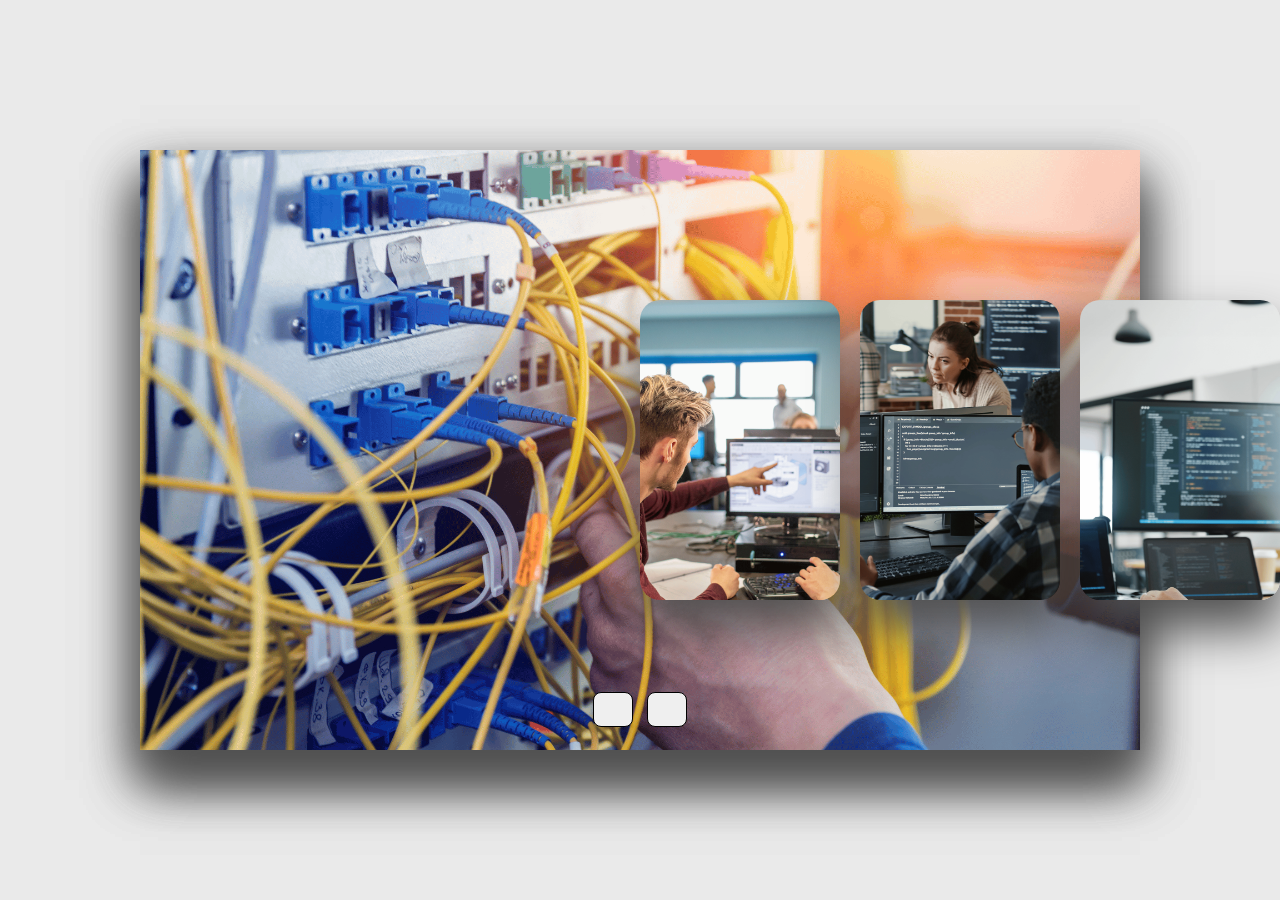
==== index.html @ c5d255c5 "first commit" ====
<!DOCTYPE html>
<html lang="en">

<head>
    <meta charset="UTF-8">
    <meta name="viewport" content="width=device-width, initial-scale=1.0">
    <title>Landingpage</title>
</head>

<body>
    <!--Font Awesome CDN-->
    <link rel="stylesheet" href="https://cdnjs.cloudflare.com/ajax/libs/font-awesome/6.4.0/css/all.min.css"
        integrity="sha512-iecdLmaskl7CVkqkXNQ/ZH/XLlvWZOJyj7Yy7tcenmpD1ypASozpmT/E0iPtmFIB46ZmdtAc9eNBvH0H/ZpiBw=="
        crossorigin="anonymous" referrerpolicy="no-referrer" />
    <link rel="stylesheet" href="asset/style.css">

    <div class="container">

        <div class="slide">


            <div class="item" style="background-image: url(asset/img/gambar1.png);">
                <div class="content">
                    <div class="name">Selamat Datang</div>
                    <div class="des">Temukan kemudahan dalam setiap langkah bersama kami</div>
                    <a href="form.html"><button class="form">Form</button></a>
                    <a href="jsdasar.html"><button class="jsdasar.html">JavaScript</button></a>
                </div>
            </div>
            <div class="item" style="background-image: url(asset/img/gambar2.png);">
                <div class="content">
                    <div class="name">Selamat Datang</div>
                    <div class="des">Temukan kemudahan dalam setiap langkah bersama kami</div>
                    <a href="form.html"><button class="form">Form</button></a>
                    <a href="jsdasar.html"><button class="jsdasar.html">JavaScript</button></a>
                </div>
            </div>
            <div class="item" style="background-image: url(asset/img/gambar3.png);">
                <div class="content">
                    <div class="name">Selamat Datang</div>
                    <div class="des">Temukan kemudahan dalam setiap langkah bersama kami</div>
                    <a href="form.html"><button class="form">Form</button></a>
                    <a href="jsdasar.html"><button class="jsdasar.html">JavaScript</button></a>
                </div>
            </div>
            <div class="item" style="background-image: url(asset/img/gambar4.png);">
                <div class="content">
                    <div class="name">Selamat Datang</div>
                    <div class="des">Temukan kemudahan dalam setiap langkah bersama kami</div>
                    <a href="form.html"><button class="form">Form</button></a>
                    <a href="jsdasar.html"><button class="jsdasar.html">JavaScript</button></a>
                </div>
            </div>
            <div class="item" style="background-image: url(asset/img/gambar5.png);">
                <div class="content">
                    <div class="name">Selamat Datang</div>
                    <div class="des">Temukan kemudahan dalam setiap langkah bersama kami</div>
                    <a href="form.html"><button class="form">Form</button></a>
                    <a href="jsdasar.html"><button class="jsdasar.html">JavaScript</button></a>
                </div>
            </div>
            <div class="item" style="background-image: url(asset/img/gambar6.png);">
                <div class="content">
                    <div class="name">Selamat Datang</div>
                    <div class="des">Temukan kemudahan dalam setiap langkah bersama kami</div>
                    <a href="form.html"><button class="form">Form</button></a>
                    <a href="jsdasar.html"><button class="jsdasar.html">JavaScript</button></a>
                </div>
            </div>

        </div>

        <div class="button">
            <button class="prev"><i class="fa-solid fa-arrow-left"></i></button>
            <button class="next"><i class="fa-solid fa-arrow-right"></i></button>
        </div>

    </div>
    <script src="asset/main.js"></script>
</body>

</html>
---- asset/style.css ----
*{
    margin: 0;
    padding: 0;
    box-sizing: border-box;
}

body{
    background: #eaeaea;
    overflow: hidden;
}

.container{
    position: absolute;
    top: 50%;
    left: 50%;
    transform: translate(-50%, -50%);
    width: 1000px;
    height: 600px;
    background: #f5f5f5;
    box-shadow: 0 30px 50px #dbdbdb;
}

.container .slide .item{
    width: 200px;
    height: 300px;
    position: absolute;
    top: 50%;
    transform: translate(0, -50%);
    border-radius: 20px;
    box-shadow: 0 30px 50px #505050;
    background-position: 50% 50%;
    background-size: cover;
    display: inline-block;
    transition: 0.5s;
}

.slide .item:nth-child(1),
.slide .item:nth-child(2){
    top: 0;
    left: 0;
    transform: translate(0, 0);
    border-radius: 0;
    width: 100%;
    height: 100%;
}


.slide .item:nth-child(3){
    left: 50%;
}
.slide .item:nth-child(4){
    left: calc(50% + 220px);
}
.slide .item:nth-child(5){
    left: calc(50% + 440px);
}

/* here n = 0, 1, 2, 3,... */
.slide .item:nth-child(n + 6){
    left: calc(50% + 660px);
    opacity: 0;
}



.item .content{
    position: absolute;
    top: 50%;
    left: 100px;
    width: 300px;
    text-align: left;
    color: #eee;
    transform: translate(0, -50%);
    font-family: system-ui;
    display: none;
}


.slide .item:nth-child(2) .content{
    display: block;
}


.content .name{
    font-size: 40px;
    text-transform: uppercase;
    font-weight: bold;
    opacity: 0;
    animation: animate 1s ease-in-out 1 forwards;
}

.content .des{
    margin-top: 10px;
    margin-bottom: 20px;
    opacity: 0;
    animation: animate 1s ease-in-out 0.3s 1 forwards;
}

.content button{
    padding: 10px 20px;
    border: none;
    cursor: pointer;
    opacity: 0;
    animation: animate 1s ease-in-out 0.6s 1 forwards;
}


@keyframes animate {
    from{
        opacity: 0;
        transform: translate(0, 100px);
        filter: blur(33px);
    }

    to{
        opacity: 1;
        transform: translate(0);
        filter: blur(0);
    }
}



.button{
    width: 100%;
    text-align: center;
    position: absolute;
    bottom: 20px;
}

.button button{
    width: 40px;
    height: 35px;
    border-radius: 8px;
    border: none;
    cursor: pointer;
    margin: 0 5px;
    border: 1px solid #000;
    transition: 0.3s;
}

.button button:hover{
    background: #ababab;
    color: #fff;
}
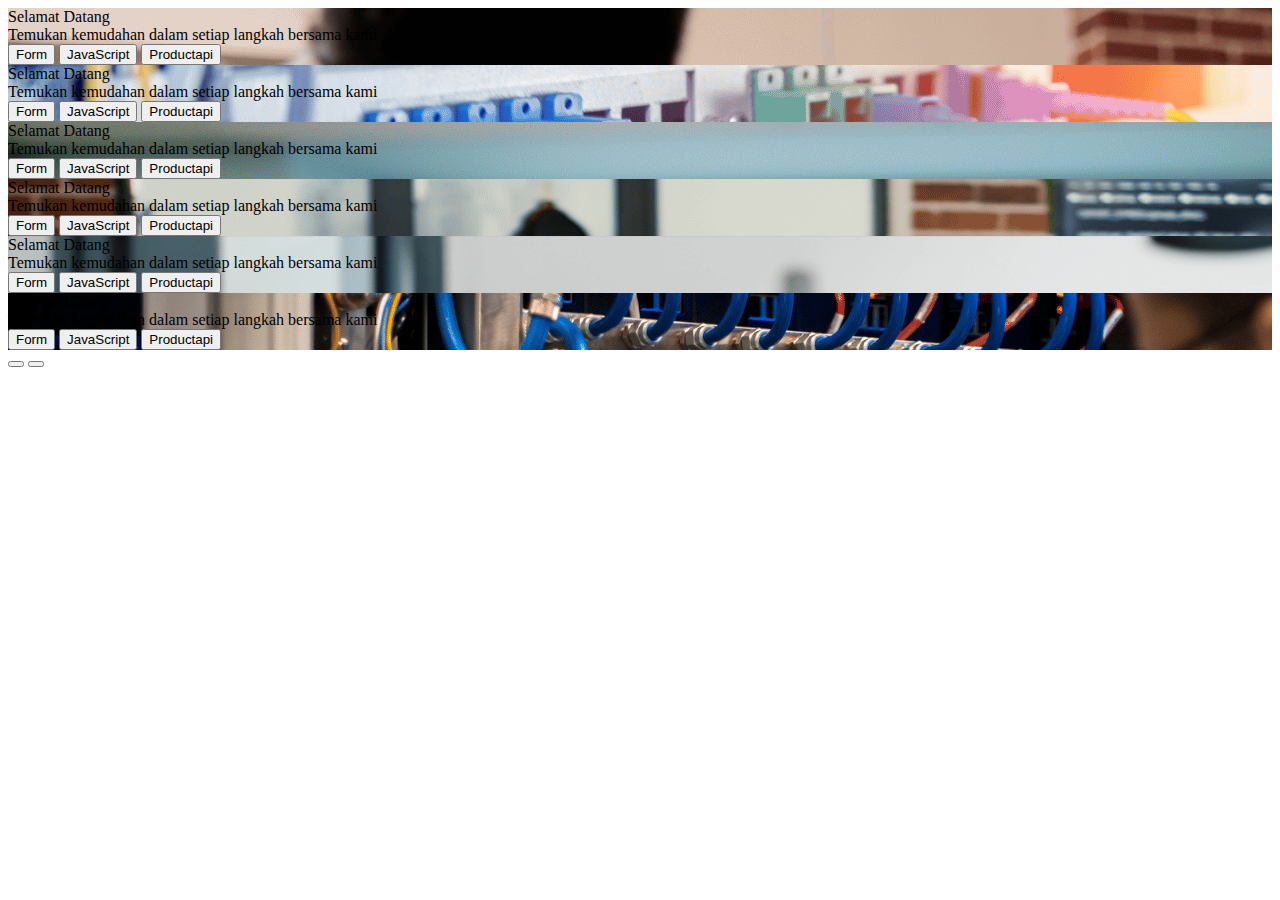
==== commit 4d330935: "first commit" ====
--- a/index.html
+++ b/index.html
@@ -12,7 +12,7 @@
     <link rel="stylesheet" href="https://cdnjs.cloudflare.com/ajax/libs/font-awesome/6.4.0/css/all.min.css"
         integrity="sha512-iecdLmaskl7CVkqkXNQ/ZH/XLlvWZOJyj7Yy7tcenmpD1ypASozpmT/E0iPtmFIB46ZmdtAc9eNBvH0H/ZpiBw=="
         crossorigin="anonymous" referrerpolicy="no-referrer" />
-    <link rel="stylesheet" href="asset/style.css">
+    <link rel="stylesheet" href="asset/css/style.css">
 
     <div class="container">
 
@@ -25,6 +25,7 @@
                     <div class="des">Temukan kemudahan dalam setiap langkah bersama kami</div>
                     <a href="form.html"><button class="form">Form</button></a>
                     <a href="jsdasar.html"><button class="jsdasar.html">JavaScript</button></a>
+                    <a href="productapi.html"><button class="productapi.html">Productapi</button></a>
                 </div>
             </div>
             <div class="item" style="background-image: url(asset/img/gambar2.png);">
@@ -33,6 +34,7 @@
                     <div class="des">Temukan kemudahan dalam setiap langkah bersama kami</div>
                     <a href="form.html"><button class="form">Form</button></a>
                     <a href="jsdasar.html"><button class="jsdasar.html">JavaScript</button></a>
+                    <a href="productapi.html"><button class="productapi.html">Productapi</button></a>
                 </div>
             </div>
             <div class="item" style="background-image: url(asset/img/gambar3.png);">
@@ -41,6 +43,7 @@
                     <div class="des">Temukan kemudahan dalam setiap langkah bersama kami</div>
                     <a href="form.html"><button class="form">Form</button></a>
                     <a href="jsdasar.html"><button class="jsdasar.html">JavaScript</button></a>
+                    <a href="productapi.html"><button class="productapi.html">Productapi</button></a>
                 </div>
             </div>
             <div class="item" style="background-image: url(asset/img/gambar4.png);">
@@ -49,6 +52,7 @@
                     <div class="des">Temukan kemudahan dalam setiap langkah bersama kami</div>
                     <a href="form.html"><button class="form">Form</button></a>
                     <a href="jsdasar.html"><button class="jsdasar.html">JavaScript</button></a>
+                    <a href="productapi.html"><button class="productapi.html">Productapi</button></a>
                 </div>
             </div>
             <div class="item" style="background-image: url(asset/img/gambar5.png);">
@@ -57,6 +61,7 @@
                     <div class="des">Temukan kemudahan dalam setiap langkah bersama kami</div>
                     <a href="form.html"><button class="form">Form</button></a>
                     <a href="jsdasar.html"><button class="jsdasar.html">JavaScript</button></a>
+                    <a href="productapi.html"><button class="productapi.html">Productapi</button></a>
                 </div>
             </div>
             <div class="item" style="background-image: url(asset/img/gambar6.png);">
@@ -65,6 +70,7 @@
                     <div class="des">Temukan kemudahan dalam setiap langkah bersama kami</div>
                     <a href="form.html"><button class="form">Form</button></a>
                     <a href="jsdasar.html"><button class="jsdasar.html">JavaScript</button></a>
+                    <a href="productapi.html"><button class="productapi.html">Productapi</button></a>
                 </div>
             </div>
 
@@ -76,7 +82,7 @@
         </div>
 
     </div>
-    <script src="asset/main.js"></script>
+    <script src="asset/js/jsdom.js"></script>
 </body>
 
 </html>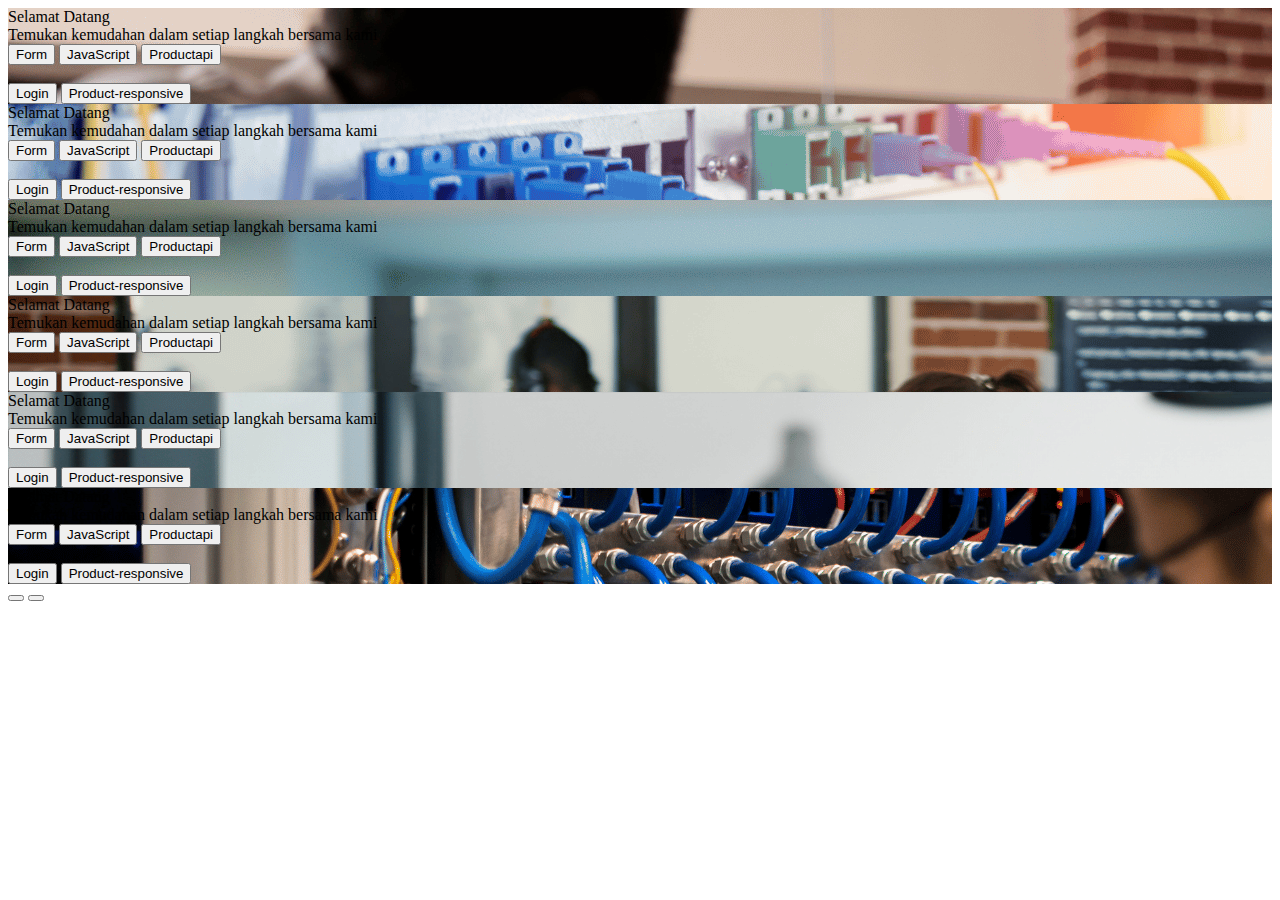
==== commit 46387784: "first commit" ====
--- a/index.html
+++ b/index.html
@@ -26,6 +26,10 @@
                     <a href="form.html"><button class="form">Form</button></a>
                     <a href="jsdasar.html"><button class="jsdasar.html">JavaScript</button></a>
                     <a href="productapi.html"><button class="productapi.html">Productapi</button></a>
+                    <br>
+                    <br>
+                    <a href="login-responsive.html"><button class="login-responsive.html">Login</button></a>
+                    <a href="product-responsive.html"><button class="product-responsive">Product-responsive</button></a>
                 </div>
             </div>
             <div class="item" style="background-image: url(asset/img/gambar2.png);">
@@ -35,6 +39,10 @@
                     <a href="form.html"><button class="form">Form</button></a>
                     <a href="jsdasar.html"><button class="jsdasar.html">JavaScript</button></a>
                     <a href="productapi.html"><button class="productapi.html">Productapi</button></a>
+                    <br>
+                    <br>
+                    <a href="login-responsive.html"><button class="login-responsive.html">Login</button></a>
+                    <a href="product-responsive.html"><button class="product-responsive">Product-responsive</button></a>
                 </div>
             </div>
             <div class="item" style="background-image: url(asset/img/gambar3.png);">
@@ -44,6 +52,10 @@
                     <a href="form.html"><button class="form">Form</button></a>
                     <a href="jsdasar.html"><button class="jsdasar.html">JavaScript</button></a>
                     <a href="productapi.html"><button class="productapi.html">Productapi</button></a>
+                    <br>
+                    <br>
+                    <a href="login-responsive.html"><button class="login-responsive.html">Login</button></a>
+                    <a href="product-responsive.html"><button class="product-responsive">Product-responsive</button></a>
                 </div>
             </div>
             <div class="item" style="background-image: url(asset/img/gambar4.png);">
@@ -53,6 +65,10 @@
                     <a href="form.html"><button class="form">Form</button></a>
                     <a href="jsdasar.html"><button class="jsdasar.html">JavaScript</button></a>
                     <a href="productapi.html"><button class="productapi.html">Productapi</button></a>
+                    <br>
+                    <br>
+                    <a href="login-responsive.html"><button class="login-responsive.html">Login</button></a>
+                    <a href="product-responsive.html"><button class="product-responsive">Product-responsive</button></a>
                 </div>
             </div>
             <div class="item" style="background-image: url(asset/img/gambar5.png);">
@@ -62,6 +78,10 @@
                     <a href="form.html"><button class="form">Form</button></a>
                     <a href="jsdasar.html"><button class="jsdasar.html">JavaScript</button></a>
                     <a href="productapi.html"><button class="productapi.html">Productapi</button></a>
+                    <br>
+                    <br>
+                    <a href="login-responsive.html"><button class="login-responsive.html">Login</button></a>
+                    <a href="product-responsive.html"><button class="product-responsive">Product-responsive</button></a>
                 </div>
             </div>
             <div class="item" style="background-image: url(asset/img/gambar6.png);">
@@ -71,6 +91,10 @@
                     <a href="form.html"><button class="form">Form</button></a>
                     <a href="jsdasar.html"><button class="jsdasar.html">JavaScript</button></a>
                     <a href="productapi.html"><button class="productapi.html">Productapi</button></a>
+                    <br>
+                    <br>
+                    <a href="login-responsive.html"><button class="login-responsive.html">Login</button></a>
+                    <a href="product-responsive.html"><button class="product-responsive">Product-responsive</button></a>
                 </div>
             </div>
 
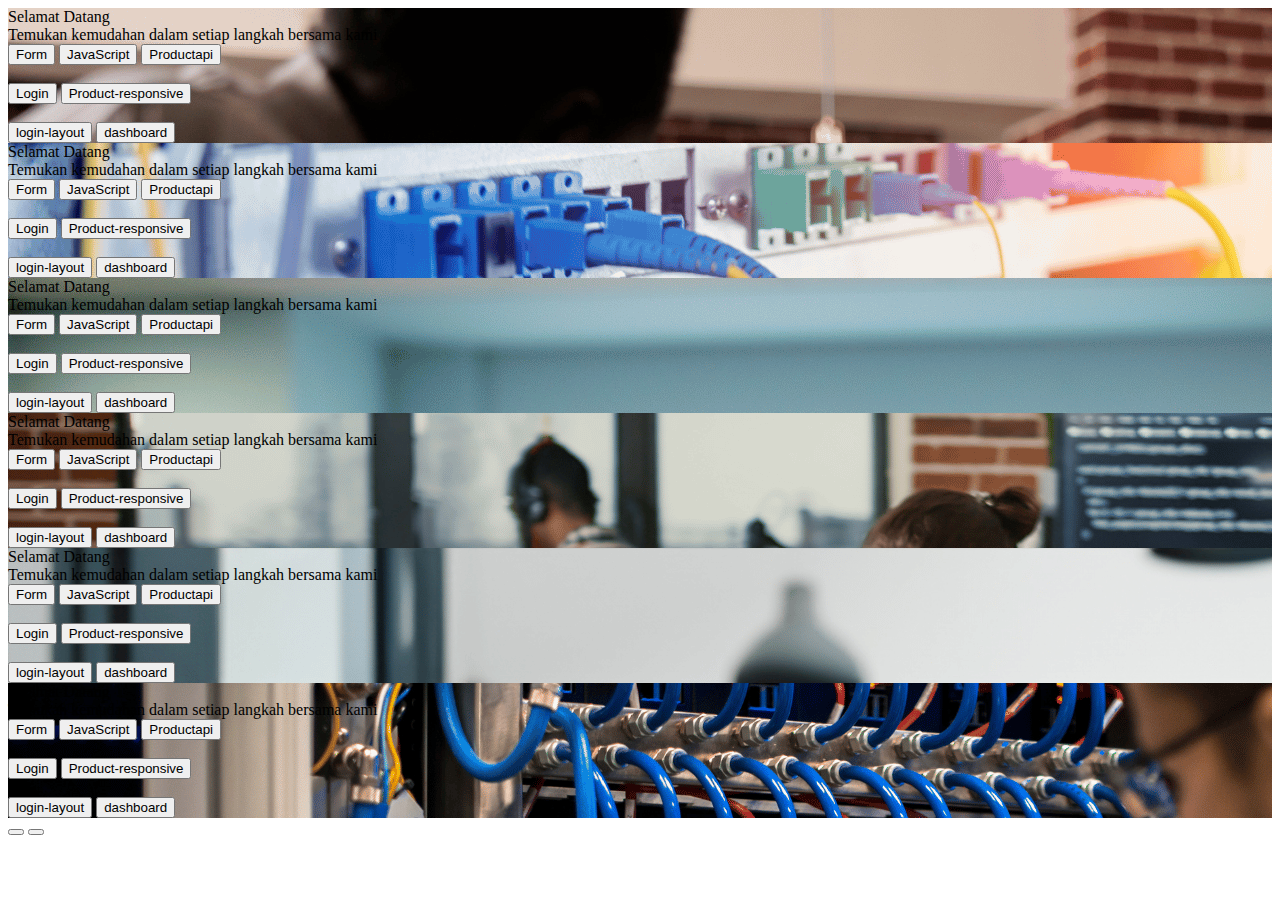
==== commit cde3db5c: "first commit" ====
--- a/index.html
+++ b/index.html
@@ -30,6 +30,10 @@
                     <br>
                     <a href="login-responsive.html"><button class="login-responsive.html">Login</button></a>
                     <a href="product-responsive.html"><button class="product-responsive">Product-responsive</button></a>
+                    <br>
+                    <br>
+                    <a href="login-layout.html"><button class="product-responsive">login-layout</button></a>
+                    <a href="dashboard.html"><button class="product-responsive">dashboard</button></a>
                 </div>
             </div>
             <div class="item" style="background-image: url(asset/img/gambar2.png);">
@@ -43,6 +47,10 @@
                     <br>
                     <a href="login-responsive.html"><button class="login-responsive.html">Login</button></a>
                     <a href="product-responsive.html"><button class="product-responsive">Product-responsive</button></a>
+                    <br>
+                    <br>
+                    <a href="login-layout.html"><button class="product-responsive">login-layout</button></a>
+                    <a href="dashboard.html"><button class="product-responsive">dashboard</button></a>
                 </div>
             </div>
             <div class="item" style="background-image: url(asset/img/gambar3.png);">
@@ -56,6 +64,10 @@
                     <br>
                     <a href="login-responsive.html"><button class="login-responsive.html">Login</button></a>
                     <a href="product-responsive.html"><button class="product-responsive">Product-responsive</button></a>
+                    <br>
+                    <br>
+                    <a href="login-layout.html"><button class="product-responsive">login-layout</button></a>
+                    <a href="dashboard.html"><button class="product-responsive">dashboard</button></a>
                 </div>
             </div>
             <div class="item" style="background-image: url(asset/img/gambar4.png);">
@@ -69,6 +81,10 @@
                     <br>
                     <a href="login-responsive.html"><button class="login-responsive.html">Login</button></a>
                     <a href="product-responsive.html"><button class="product-responsive">Product-responsive</button></a>
+                    <br>
+                    <br>
+                    <a href="login-layout.html"><button class="product-responsive">login-layout</button></a>
+                    <a href="dashboard.html"><button class="product-responsive">dashboard</button></a>
                 </div>
             </div>
             <div class="item" style="background-image: url(asset/img/gambar5.png);">
@@ -82,6 +98,10 @@
                     <br>
                     <a href="login-responsive.html"><button class="login-responsive.html">Login</button></a>
                     <a href="product-responsive.html"><button class="product-responsive">Product-responsive</button></a>
+                    <br>
+                    <br>
+                    <a href="login-layout.html"><button class="product-responsive">login-layout</button></a>
+                    <a href="dashboard.html"><button class="product-responsive">dashboard</button></a>
                 </div>
             </div>
             <div class="item" style="background-image: url(asset/img/gambar6.png);">
@@ -95,6 +115,10 @@
                     <br>
                     <a href="login-responsive.html"><button class="login-responsive.html">Login</button></a>
                     <a href="product-responsive.html"><button class="product-responsive">Product-responsive</button></a>
+                    <br>
+                    <br>
+                    <a href="login-layout.html"><button class="product-responsive">login-layout</button></a>
+                    <a href="dashboard.html"><button class="product-responsive">dashboard</button></a>
                 </div>
             </div>
 
